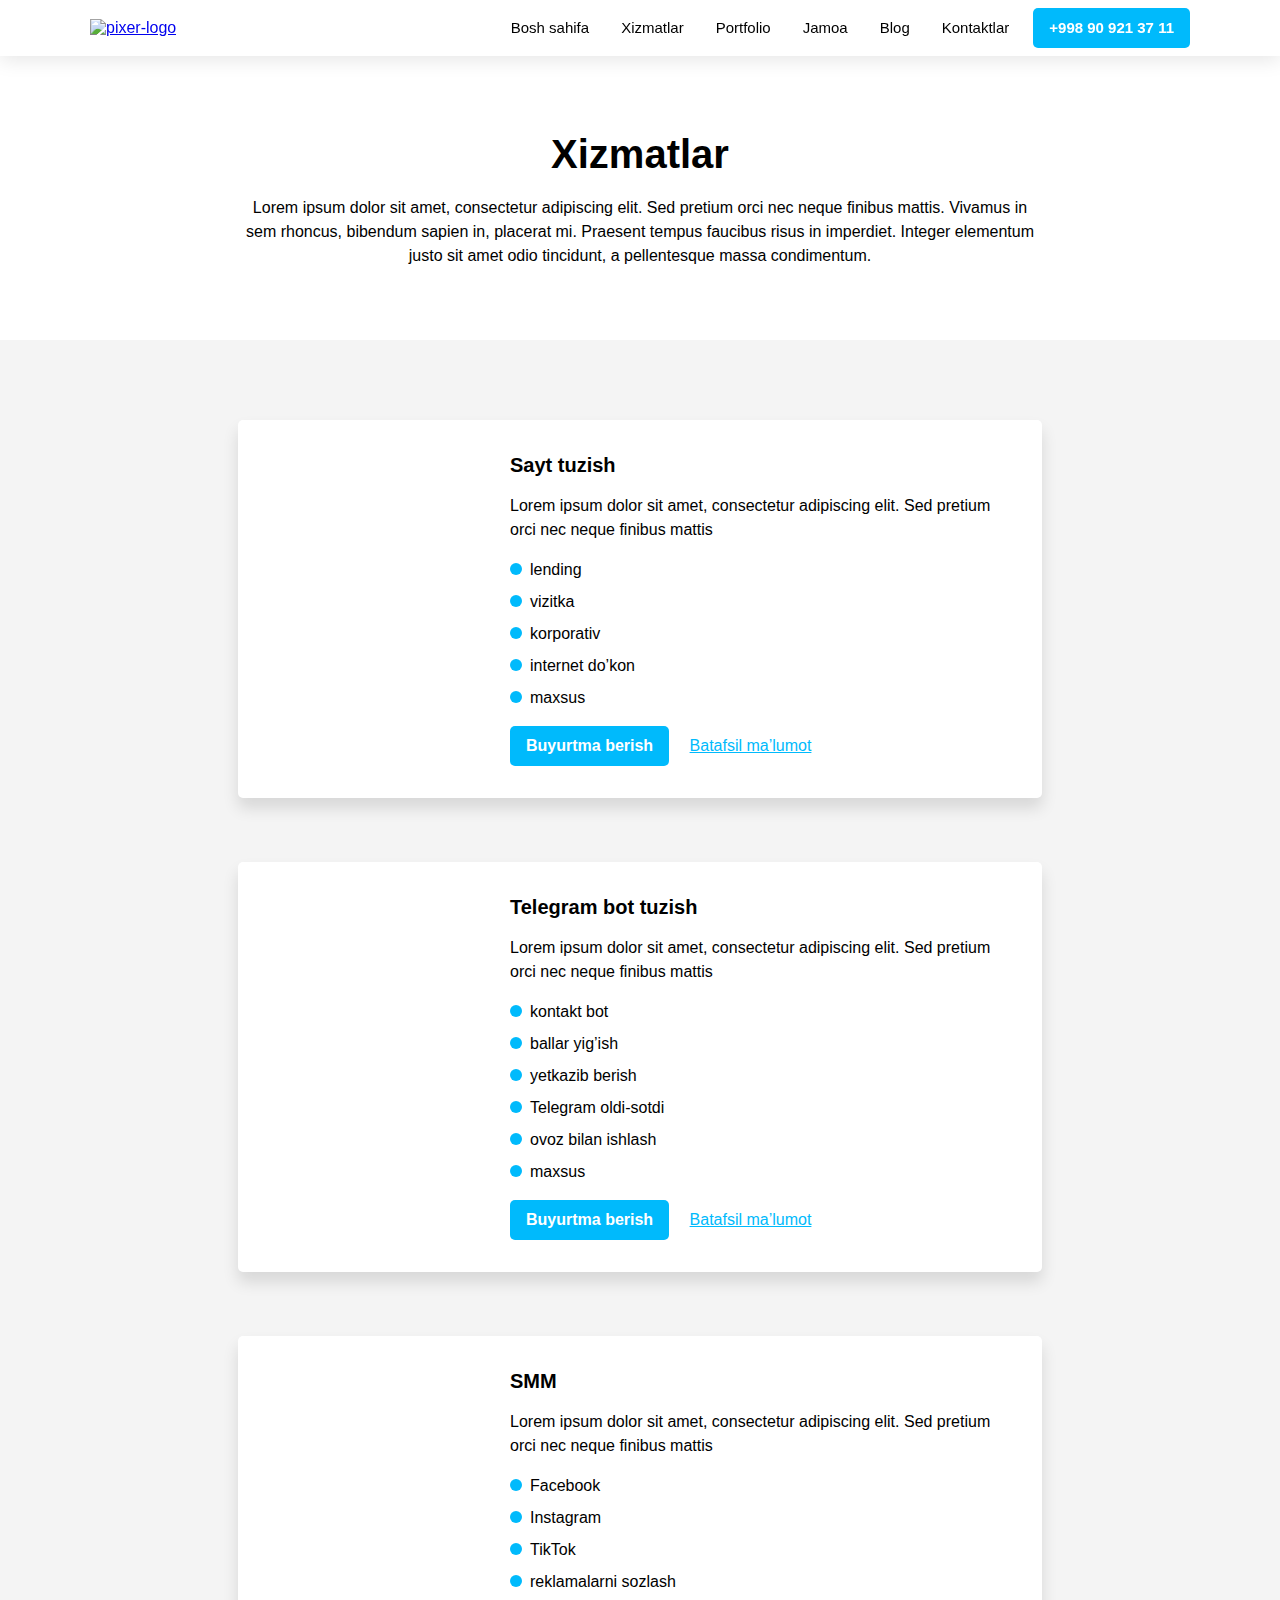
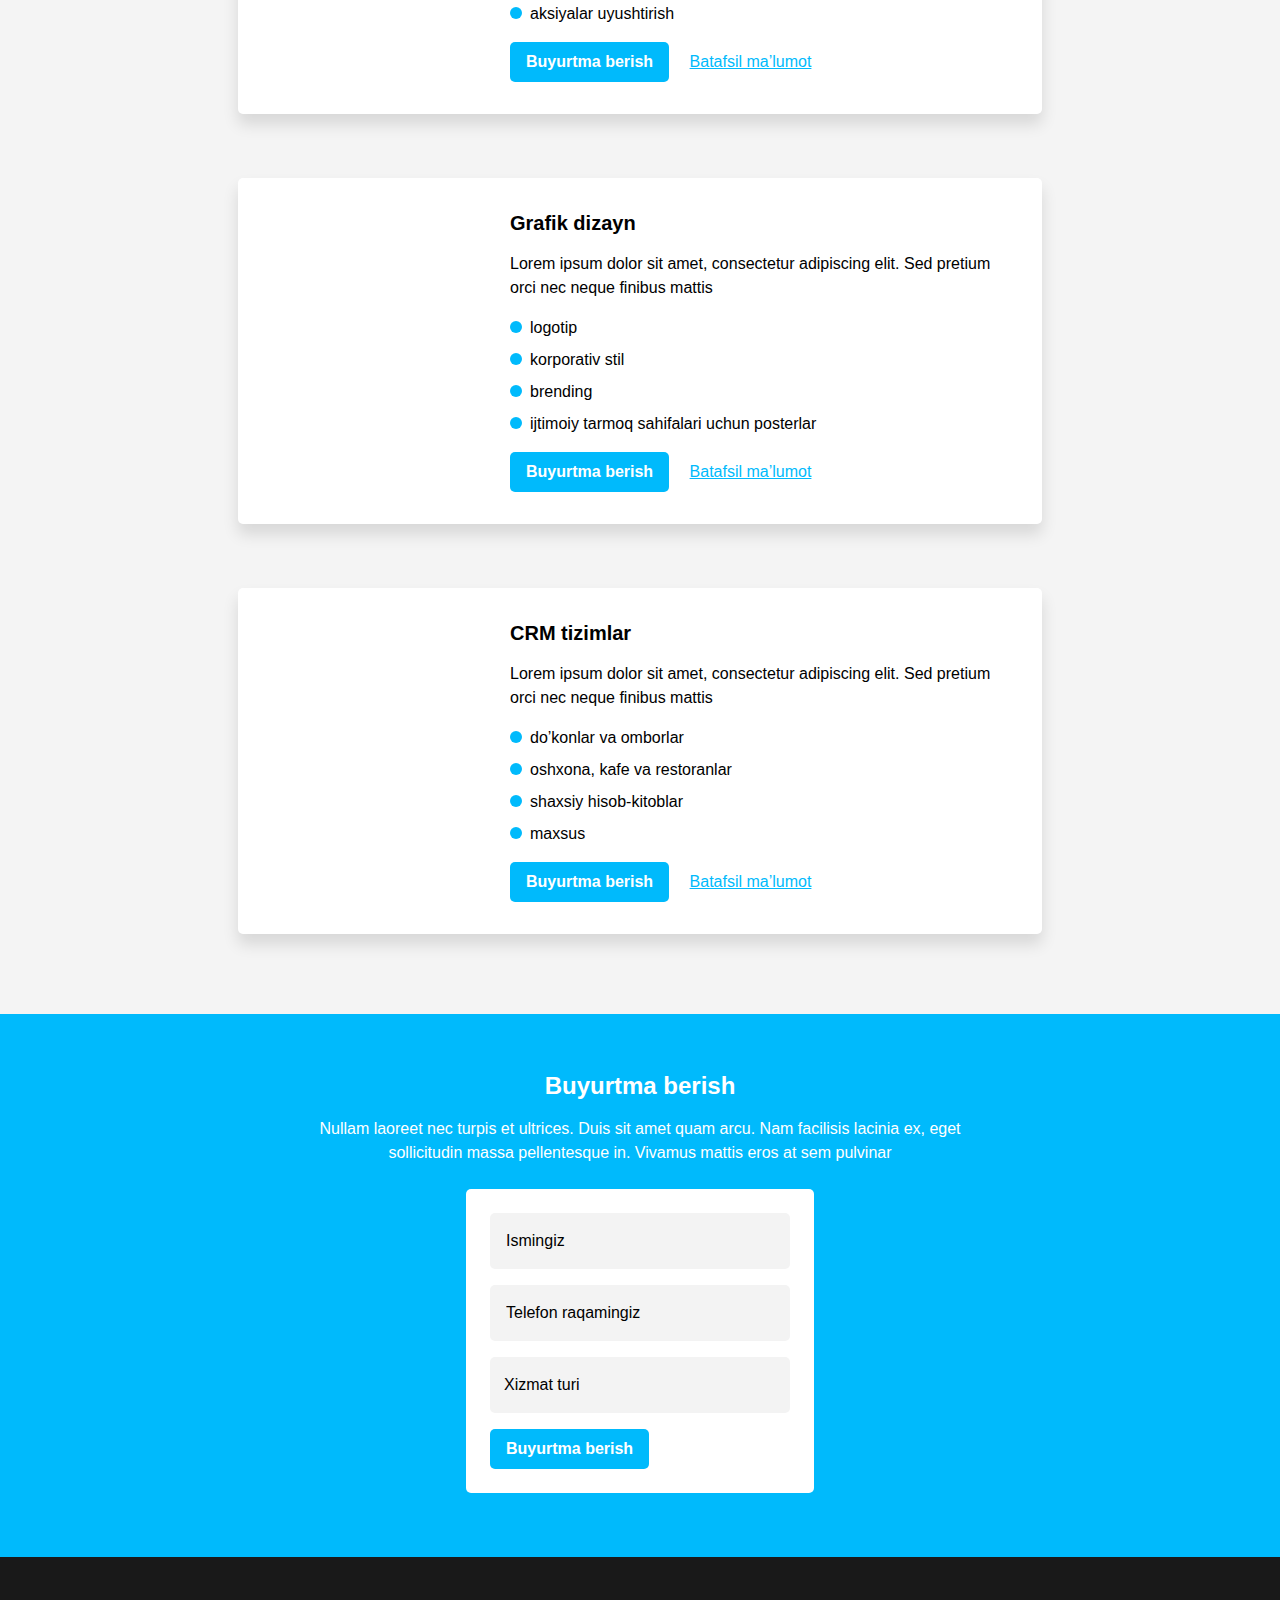
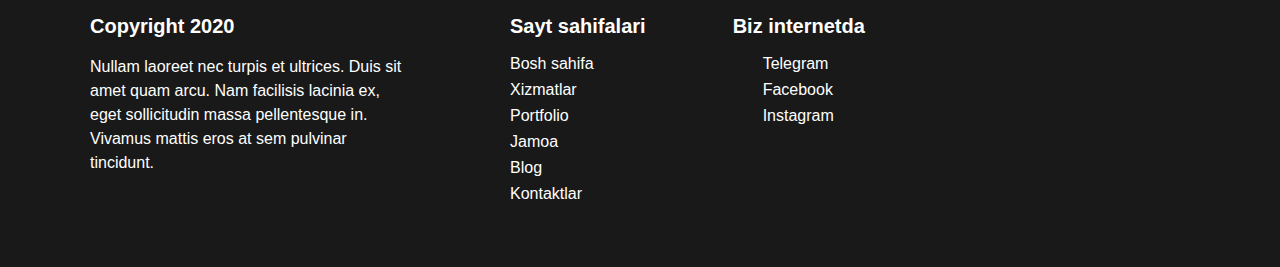
==== service.html @ c7ca8133 "initial commit" ====
<!DOCTYPE html>
<html lang="en">
<head>
    <meta charset="UTF-8">
    <meta http-equiv="X-UA-Compatible" content="IE=edge">
    <meta name="viewport" content="width=device-width, initial-scale=1.0">
    <title>Pixer (services)</title>
    <link rel="stylesheet" href="https://pro.fontawesome.com/releases/v5.10.0/css/all.css"> 
    <link rel="stylesheet" href="./css/normalize.css">
    <link rel="stylesheet" href="./css/fonts.css">
    <link rel="stylesheet" href="./css/style.css">
</head>
<body>
    
    <header class="header">
        <div class="container">
            <nav class="navbar">
                <a class="logo" href="#"><img src="./img/pixer-logo.svg" alt="pixer-logo" width="58" height="20"></a>
                <ul class="nav-list">
                    <li class="nav-item"><a class="nav-link" href="index.html">Bosh sahifa</a></li>
                    <li class="nav-item"><a class="nav-link" href="#">Xizmatlar</a>
                        <ul class="submenu">
                            <li class="sub-item"><a class="sub-link" href="#sayt">Vebsayt</a></li>
                            <li class="sub-item"><a class="sub-link" href="#bot">Telegram bot</a></li>
                            <li class="sub-item"><a class="sub-link" href="#smm">SMM</a></li>
                            <li class="sub-item"><a class="sub-link" href="#design">Grafik dizayn</a></li>
                            <li class="sub-item"><a class="sub-link" href="#crm">CRM tizim</a></li>
                        </ul>
                    </li>
                    <li class="nav-item"><a class="nav-link" href="#">Portfolio</a></li>
                    <li class="nav-item"><a class="nav-link" href="#">Jamoa</a></li>
                    <li class="nav-item"><a class="nav-link" href="#">Blog</a></li>
                    <li class="nav-item"><a class="nav-link" href="#">Kontaktlar</a></li>
                    <li class="tel"><a href="tel:+998909213711">+998 90 921 37 11</a></li>
                </ul>             
            </nav>
        </div>
    </header>
    
    <main class="main">
        <section class="services-text">
            <div class="containier">
                <h2>Xizmatlar</h2>
                <p>Lorem ipsum dolor sit amet, consectetur adipiscing elit. Sed pretium orci nec neque finibus mattis. Vivamus in sem rhoncus, bibendum sapien in, placerat mi. Praesent tempus faucibus risus in imperdiet. Integer elementum justo sit amet odio tincidunt, a pellentesque massa condimentum.</p>
            </div>
        </section>
        
        <section class="services-info">
            <div class="container">
                <ul class="about-services">
                    <li class="services-box box-1" id="sayt">
                        <div class="box-content">
                            <h3>Sayt tuzish</h3>
                            <p>Lorem ipsum dolor sit amet, consectetur adipiscing elit. Sed pretium orci nec neque finibus mattis</p>
                            <ul class="site-list">
                                <li>lending</li>
                                <li>vizitka</li>
                                <li>korporativ</li>
                                <li>internet do’kon</li>
                                <li>maxsus</li>
                            </ul>
                            <a href="#quote" class="link-1">Buyurtma berish</a>
                            <a href="#" class="link-2">Batafsil ma’lumot</a>
                        </div>
                    </li>

                    <li class="services-box box-2" id="bot">
                        <div class="box-content">
                            <h3>Telegram bot tuzish</h3>
                            <p>Lorem ipsum dolor sit amet, consectetur adipiscing elit. Sed pretium orci nec neque finibus mattis</p>
                            <ul class="site-list">
                                <li>kontakt bot</li>
                                <li>ballar yig’ish</li>
                                <li>yetkazib berish</li>
                                <li>Telegram oldi-sotdi</li>
                                <li>ovoz bilan ishlash</li>
                                <li>maxsus</li>
                            </ul>
                            <a href="#quote" class="link-1">Buyurtma berish</a>
                            <a href="#" class="link-2">Batafsil ma’lumot</a>
                        </div>
                    </li>

                    <li class="services-box box-3" id="smm">
                        <div class="box-content">
                            <h3>SMM</h3>
                            <p>Lorem ipsum dolor sit amet, consectetur adipiscing elit. Sed pretium orci nec neque finibus mattis</p>
                            <ul class="site-list">
                                <li>Facebook</li>
                                <li>Instagram</li>
                                <li>TikTok</li>
                                <li>reklamalarni sozlash</li>
                                <li>aksiyalar uyushtirish</li>
                            </ul>
                            <a href="#quote" class="link-1">Buyurtma berish</a>
                            <a href="#" class="link-2">Batafsil ma’lumot</a>
                        </div>
                    </li>

                    <li class="services-box box-4" id="design">
                        <div class="box-content">
                            <h3>Grafik dizayn</h3>
                            <p>Lorem ipsum dolor sit amet, consectetur adipiscing elit. Sed pretium orci nec neque finibus mattis</p>
                            <ul class="site-list">
                                <li>logotip</li>
                                <li>korporativ stil</li>
                                <li>brending</li>
                                <li>ijtimoiy tarmoq sahifalari uchun posterlar</li>
                            </ul>
                            <a href="#quote" class="link-1">Buyurtma berish</a>
                            <a href="#" class="link-2">Batafsil ma’lumot</a>
                        </div>
                    </li>

                    <li class="services-box box-5" id="crm">
                        <div class="box-content">
                            <h3>CRM tizimlar</h3>
                            <p>Lorem ipsum dolor sit amet, consectetur adipiscing elit. Sed pretium orci nec neque finibus mattis</p>
                            <ul class="site-list">
                                <li>do’konlar va omborlar</li>
                                <li>oshxona, kafe va restoranlar</li>
                                <li>shaxsiy hisob-kitoblar</li>
                                <li>maxsus</li>
                            </ul>
                            <a href="#quote" class="link-1">Buyurtma berish</a>
                            <a href="#" class="link-2">Batafsil ma’lumot</a>
                        </div>
                    </li>
                </ul>
            </div>
        </section>

        <section class="quote service-quote" id="quote">
            <div class="container">
                <h2>Buyurtma berish</h2>
                <p>Nullam laoreet nec turpis et ultrices. Duis sit amet quam arcu. Nam facilisis lacinia ex, eget sollicitudin massa pellentesque in. Vivamus mattis eros at sem pulvinar</p>
                <form class="form" action="http://echo.htmlacademy.ru" method="POST">
                    <label for="name">
                        <input type="text" name="user_name" id="name" placeholder="Ismingiz" required>
                    </label> <br>
                    <label for="tel">
                        <input pattern="^(?:\d{10,12}|\+\d{10,12}|\w+@\w+\.\w{2,4})$" type="tel" name="user_number" id="tel" placeholder="Telefon raqamingiz" required>
                    </label> <br>
                    <label class="label" for="service">
                        <select name="service" id="service">
                            <option class="option" selected disabled value="xizmat turi">Xizmat turi</option>
                            <option value="vebsayt">Vebsayt</option>
                            <option value="bot">Telegram bot</option>
                            <option value="smm">SMM</option>
                            <option value="dizayn">Grafik dizayn</option>
                            <option value="crm">CRM tizim</option>
                        </select>
                    </label> <br>
                    <button type="submit">Buyurtma berish</button>
                </form>
            </div>
        </section>
    </main>

    <footer class="footer">
        <div class="container">
            <ul class="footer-list">
                <li class="flist-item">
                    <h3>Copyright 2020</h3>
                    <p>Nullam laoreet nec turpis et ultrices. Duis sit amet quam arcu. Nam facilisis lacinia ex, eget sollicitudin massa pellentesque in. Vivamus mattis eros at sem pulvinar tincidunt.</p>
                </li>
                <li class="flist-item">
                    <h3>Sayt sahifalari</h3>
                    <ul class="site-pages">
                        <li><a href="#">Bosh sahifa</a></li>
                        <li><a href="#">Xizmatlar</a></li>
                        <li><a href="#">Portfolio</a></li>
                        <li><a href="#">Jamoa</a></li>
                        <li><a href="#">Blog</a></li>
                        <li><a href="#">Kontaktlar</a></li>
                    </ul>
                </li>
                <li class="flist-item">
                    <h3>Biz internetda</h3>
                    <ul class="social-media">
                        <li><a class="telegram" target="_blank" href="#">Telegram</a></li>
                        <li><a class="facebook" target="_blank" href="#">Facebook</a></li>
                        <li><a class="instagram" target="_blank" href="#">Instagram</a></li>
                    </ul>
                </li>
            </ul>
        </div>
    </footer>
    
</body>
</html>
---- css/style.css ----
*{
    margin: 0;
    padding: 0;
    box-sizing: border-box;
}

html{
    scroll-behavior: smooth;
}

body{
    font-family: 'Open Sans', 'Arial', sans-serif;
}

.container{
    width: 1100px;
    margin: 0 auto;
}

img{
    max-width: 100%;
    height: auto;
}

/* ----- header start ----- */

.header{
    position: fixed;
    width: 100%;
    height: 56px;
    background: #FFFFFF;
    box-shadow: 0px 4px 20px rgba(0, 0, 0, 0.1);
    z-index: 2;
}

.navbar{
    display: flex;
    align-items: center;
    padding-top: 8px;
}

.nav-list{
    display: flex;
    align-items: center;
    list-style-type: none;
    margin-left: auto;
}

.nav-link{
    text-decoration: none;
    font-size: 15px;
    line-height: 24px;
    color: #000;
    padding: 16px;
}

.nav-link:hover{
    border-bottom: 3px solid #191919;
    width: 98px;
    height: 3px;
}

.nav-link:active{
    background: rgba(25, 25, 25, 0.7);
    border-bottom: none;
    color: #fff;
}

.submenu{
    display: none;
    position: absolute;
    width: 124px;
    height: 216px;
    list-style-type: none;
    background-color: #fff;
    transform: translate(-13px, 17px);
    box-shadow: 0px 4px 24px rgba(0, 0, 0, 0.1);
    border-radius: 5px;
}

.sub-link{
    display: inline-block;
    text-decoration: none;
    font-size: 16px;
    line-height: 24px;
    color: #000;
    padding-left: 16px;
    padding-bottom: 8px;
    padding-top: 8px;
}

.submenu li:first-child{
    margin-top: 8px;
}

.sub-link:hover{
    display: block;
    background: #00BAFC;
    color: #fff;
    transition: all .3s ease; 
}

.sub-link:active{
    background: #00BAFC;
    opacity: 0.6;
}

.nav-list li:nth-child(2):hover .submenu{
    display: block;
}

.tel a{
    color: #fff;
    font-size: 15px;
    line-height: 24px;
    font-weight: bold;
    background: #00BAFC;
    border-radius: 5px;
    text-decoration: none;
    padding: 8px 16px;
    display: inline-block;
    margin-left: 8px;
}

.tel a:hover{
    border: 3px solid #00BAFC;
    box-sizing: border-box;
    border-radius: 5px;
    padding: 5px 13px;
    color: #00BAFC;
    background-color: #fff;
}

.tel a:active{
    background: rgba(0, 186, 252, 0.6);
    border: none;
    padding: 8px 16px;
    color: #fff;
}

.logo:hover{
    opacity: .8;
}

.logo:active{
    opacity: .3;
}

.fa-bars{
    font-size: 20px;
    color: #555;
    display: none;
}

/* ----- header end ----- */


/* ----- business start ----- */

.business{
    padding-top: 56px;
}

.business-content{
    display: flex;
    align-items: center;
    justify-content: space-between;
    margin-top: 80px;
}

.business-left h1{
    width: 470px;
    font-weight: bold;
    font-size: 30px;
    line-height: 130%;
    margin-bottom: 16px;
}

.business-left p{
    width: 465px;
    font-size: 16px;
    line-height: 24px;
    margin-bottom: 16px;
}

.link-1{
    font-weight: bold;
    font-size: 16px;
    line-height: 24px;
    color: #fff;
    background: #00BAFC;
    border-radius: 5px;
    padding: 8px 16px;
    text-decoration: none;
    display: inline-block;
}

.link-1:hover{
    background: rgba(0, 186, 252, 0.8);
}

.link-1:active{
    background: rgba(0, 186, 252, 0.6);
}

iframe{
    border-radius: 5px; 
    border: none;
}

/* ----- business end ----- */


/* ----- services start ----- */

.services{
    margin-top: 136px;
}

.services .service-title{
    font-weight: bold;
    font-size: 24px;
    line-height: 130%;
    text-align: center;
    margin-bottom: 16px;
}

.services .service-text{
    font-size: 16px;
    line-height: 24px;
    text-align: center;
    width: 719px;
    margin: 0 auto;
    margin-bottom: 24px;
}

.services-list{
    display: flex;
    flex-wrap: wrap;
    justify-content: center;
    list-style-type: none;
}

.services-list li{
    position: relative;
    display: flex;
    flex-direction: column;
    align-items: center;
    width: 320px;
    height: 260px;
    background: #FFFFFF;
    box-shadow: 0px 8px 8px rgba(0, 0, 0, 0.1);
    border-radius: 5px;
    cursor: pointer; 
    margin: 23px;
    text-align: center;
}

.services-list li:hover{
    box-shadow: 0px 12px 21px rgba(0, 0, 0, 0.1);
}

.services-list li:active{
    box-shadow: 0px 4px 4px rgba(0, 0, 0, 0.2);
}

.services-list a{
    text-decoration: none;
    color: #000;
}

.service-1::before{
    width: 203px;
    height: 130px;
    content: "";
    background-image: url(../img/website-illustration.png);
    background-size: contain;
    position: absolute; 
    top: 24px;
}
.service-2::before{
    width: 222px;
    height: 130px;
    content: "";
    background-image: url(../img/bot-illustration.png);
    position: absolute; 
    background-size: contain;
    top: 24px;
}
.service-3::before{  
    width: 177px;
    height: 130px;
    content: "";
    background-image: url(../img/smm-illustration.png);
    position: absolute; 
    background-size: contain;
    top: 24px;
}

.service-4::before{
    width: 179px;
    height: 130px;
    content: "";
    background-image: url(../img/design-illustration.png);
    position: absolute; 
    background-size: contain;
    top: 24px;
}

.service-5::before{
    width: 170px;
    height: 130px;
    content: "";
    background-image: url(../img/crm-illustration.png);
    position: absolute; 
    background-size: contain;
    top: 24px;
}

.services-list h3{
    margin-top: 170px;
    margin-bottom: 16px;
    font-weight: bold;
    font-size: 20px;
    line-height: 130%;  
}


.services-list h3:hover{
    color: rgb(39, 87, 160);
}

.services-list p{
    font-size: 16px;
    line-height: 24px;
}

.services-links{
    text-align: center;
    margin-top: 40px;
}

.link-2{
    display: inline-block;
    color: #00BAFC;
    font-size: 16px;
    line-height: 24px;
    text-align: center;
    margin-left: 16px;
}

/* ----- services end ----- */


/* ----- work start ----- */

.work{
    margin-top: 112px;
}

.work h2{
    font-weight: bold;
    font-size: 24px;
    line-height: 130%;
    text-align: center;
    margin-bottom: 16px;
}

.work .work-intro-text{
    width: 719px;
    margin: 0 auto;
    text-align: center;
    font-size: 16px;
    line-height: 24px;
    margin-bottom: 24px;
}

.work-list li{
    display: flex;
    align-items: center;
    justify-content: center;
    margin-bottom: 55px;
}

.work-list li:nth-child(even){
    flex-direction: row-reverse;
}

.work-text{
    margin-left: 35px;
}

.work-text h3{
    font-weight: bold;
    font-size: 20px;
    line-height: 130%;
    margin-bottom: 8px;
}

.work-text p{
    width: 493px;
    font-size: 16px;
    line-height: 24px;
}

.work-link{
    text-align: center;
}

/* ----- work end ----- */


/* ----- quote start ----- */

.quote{
    height: 543px;
    background: #00BAFC;
    margin-top: 55px;
    padding-top: 56px;
}

.quote h2{
    font-weight: bold;
    font-size: 24px;
    line-height: 130%;  
    text-align: center;
    color: #FFFFFF;
    margin-bottom: 16px;
}

.quote p{
    width: 719px;
    font-size: 16px;
    line-height: 150%;
    text-align: center;
    color: #FFFFFF;
    margin: 0 auto;
}

.form{
    position: relative;
    width: 348px;
    height: 304px;
    background-color: #fff;
    border-radius: 5px;
    margin: 0 auto;
    margin-top: 24px;
    padding: 24px;
}

.form input{
    width: 100%;
    height: 56px;
    background: #F3F3F3;
    border-radius: 5px;
    padding-left: 16px;
    border: none;
    margin-bottom: 16px;
    outline: none;
}

.form input::placeholder{
    color: #000;
    font-size: 16px;
    line-height: 150%;
}

#service{
    width: 100%;
    border: none;
    background: #F3F3F3;
    border-radius: 5px;
    appearance: none;
    outline: none;
    padding: 16px 0 16px 14px;
    margin-bottom: 16px;
}

#service:first-child{
    color: #000;
    font-size: 16px;
    line-height: 150%;
}

label{
    position: relative;
}

.label::before{
    content: "";
    background-image: url(../img/polygon.svg);
    width: 16px;
    height: 16px;
    background-repeat: no-repeat;
    position: absolute;
    top: 5px;
    right: 20px;
    pointer-events: none;
}

.quote-btn{
    text-align: center;
}

.form button{
    background-color: transparent;
    border: none;
    font-weight: bold;
    font-size: 16px;
    line-height: 24px;
    color: #fff;
    background: #00BAFC;
    border-radius: 5px;
    padding: 8px 16px;
    cursor: pointer;
}

.form button:hover{
    background: rgba(0, 186, 252, 0.8);
}

.form button:active{
    background: rgba(0, 186, 252, 0.6);
}

/* ----- quote end ----- */


/* ----- footer start ----- */

.footer{
    width: 100%;
    /* height: 338px; */
    background-color: #191919;
    padding: 56px 0;
}

.footer-list{
    display: flex;
    list-style-type: none;
}

.flist-item h3{
    font-weight: bold;
    font-size: 20px;
    line-height: 130%;
    color: #FFFFFF;
    margin-bottom: 16px;
}

.flist-item p{
    width: 320px;
    font-size: 16px;
    line-height: 150%;
    color: #fff;
}

.footer-list .flist-item:nth-child(2){
    margin-left: 100px;
    margin-right: 87px;
}

.site-pages{
    list-style-type: none;
}

.social-media{
    list-style-type: none;
}

.footer-list a{
    display: inline-block;
    text-decoration: none;
    margin-bottom: 8px;
    color: #fff;
}

.site-pages a:hover{
    color: #00BAFC;
}

.site-pages a:active{
    opacity: 0.6;
}


.social-media a{
    position: relative;
    margin-left: 30px;
}

.telegram::before{
    content: "";
    background-image:url(../img/telegram.svg);
    width: 22px;
    height: 24px;
    position: absolute;
    right: 77px;
    top: -3px;
}

.facebook::before{
    content: "";
    background-image:url(../img/facebook.svg);
    width: 22px;
    height: 24px;
    position: absolute;
    right: 79px;
    top: -3px;
}

.instagram::before{
    content: "";
    background-image:url(../img/instagram.svg);
    width: 22px;
    height: 24px;
    position: absolute;
    right: 83px;
    top: -2px;
}

.social-media a:hover{
    color: #00BAFC;
}

.social-media a:active{
    opacity: 0.6;
}

/* ----- footer end ----- */



/* ---------- SERVICES PAGE start ---------- */

.main{
    padding-top: 56px;
}

.services-text{
    height: 284px;
    background-color: #fff;
    padding-top: 72px;
}

.services-text h2{
    font-weight: bold;
    font-size: 40px;
    line-height: 130%;
    text-align: center;
}

.services-text p{
    width: 800px;
    font-size: 16px;
    line-height: 24px;
    text-align: center;
    margin: 16px auto;
}

.services-info{
    background-color: #F4F4F4;
    height: 2274px;
    padding-top: 80px;
    padding-bottom: 80px;
}

.about-services{
    list-style-type: none;
}

.services-box{
    position: relative;
    width: 804px;
    margin: 0 auto;
    background: #FFFFFF;
    box-shadow: 0px 10px 16px rgba(0, 0, 0, 0.12);
    border-radius: 5px;
    padding-top: 32px;
    margin-bottom: 64px;
}

.services-box:last-child{
    margin-bottom: 0;
}

.box-1{
    height: 378px;
}

.box-2{
    height: 410px;
}

.box-3{
    height: 378px;
}

.box-4{
    height: 346px;
}

.box-5{
    height: 346px;
}

.box-content{
    margin-left: 272px;
}

.box-1::before{
    content: "";
    background-image: url(../img/website-illustration.png);
    width: 203px;
    height: 130px;
    position: absolute;
    left: 32px;
}

.box-2::before{
    content: "";
    background-image: url(../img/bot-illustration.png);
    width: 222px;
    height: 130px;
    position: absolute;
    left: 32px;
}

.box-3::before{
    content: "";
    background-image: url(../img/smm-illustration.png);
    width: 177px;
    height: 130px;
    position: absolute;
    left: 32px;
}

.box-4::before{
    content: "";
    background-image: url(../img/design-illustration.png);
    width: 179px;
    height: 130px;
    position: absolute;
    left: 32px;
}

.box-5::before{
    content: "";
    background-image: url(../img/crm-illustration.png);
    width: 170px;
    height: 130px;
    position: absolute;
    left: 32px;
}
.services-box h3{
    font-size: 20px;
    line-height: 130%;
    margin-bottom: 16px;
}

.services-box p{
    font-size: 16px;
    line-height: 24px;
    width: 500px;
    margin-bottom: 16px;
}

.site-list{
    list-style-type: none;
}

.site-list li{
    margin-bottom: 8px;
    font-size: 16px;
    line-height: 24px;
    margin-left: 8px;
}

.services-box .link-1{
    margin-top: 8px;
}

.site-list li::before{
    content: "";
    width: 12px;
    height: 12px;
    background-color: #00BAFC;
    border-radius: 12px;
    display: inline-block;
    transform: translateX(-8px);
}

.service-quote{
    margin-top: 0;
}


/* ----- Media Queries ----- */

@media (max-width: 1150px){
    .container{
        width: 950px;
    }
}

@media (max-width: 1024px){
    .container{
        width: 850px;
    }
    .business-left h1{
        font-size: 25px;
    }
    .business-left p{
        font-size: 15px;
    }
    .link-1{
        font-size: 15px;
        padding: 5px 13px;
    }
    .nav-link{
        font-size: 14px;
        padding: 12px;
    }
}

@media (max-width: 870px){
    .container{
        width: 90%;
    }
}

@media (max-width: 768px){
    .nav-list{
        display: none;
    }
    .fa-bars{
        display: block;
        margin-left: auto;
    }
    .business-content{
        flex-direction: column;
        margin-top: -40px;
    }
    .business-left{
        text-align: center;
        margin-bottom: 30px;
    }
    .services{
        margin-top: 50px;
    }
    .work{
        margin-top: 50px;
    }
    .work-list li{
        flex-direction: column;
        margin-bottom: 55px;
    }
    .work-list li:nth-child(even){
        flex-direction: column;
    }
    .work-text{
        text-align: center;
        margin-top: 30px;
    }
    .footer{
        padding: 16px 0;
        text-align: center;
    }
    .footer-list{
        flex-direction: column;
    }
    .flist-item p{
        width: 320px;
        margin: 0 auto;
    }
    .flist-item{
        margin-bottom: 15px;
    }
    .business-left h1{
        width: auto;
        font-size: 25px;
    }
    p{
        width: auto !important;
    }
    .quote{
        padding-top: 20px;
    }
}

@media (max-width: 500px){
    iframe{
        width: 350px;
        height: 190px;
    }
}

@media (max-width: 400px){
    iframe{
        width: 300px;
        height: 170px;
    }
    .form{
        width: 100%;
    }
    .form button{
        font-weight: normal;
        font-size: 14px;
        padding: 5px 13px;
    }
    .footer-list h3{
        font-size: 15px;
    }
    .flist-item p{
        font-size: 14px;
    }
    .flist-item a{
        font-size: 13px;
    }
}

@media (max-width:320px){
    iframe{
        width: 250px;
        height: 140px;
    }
}
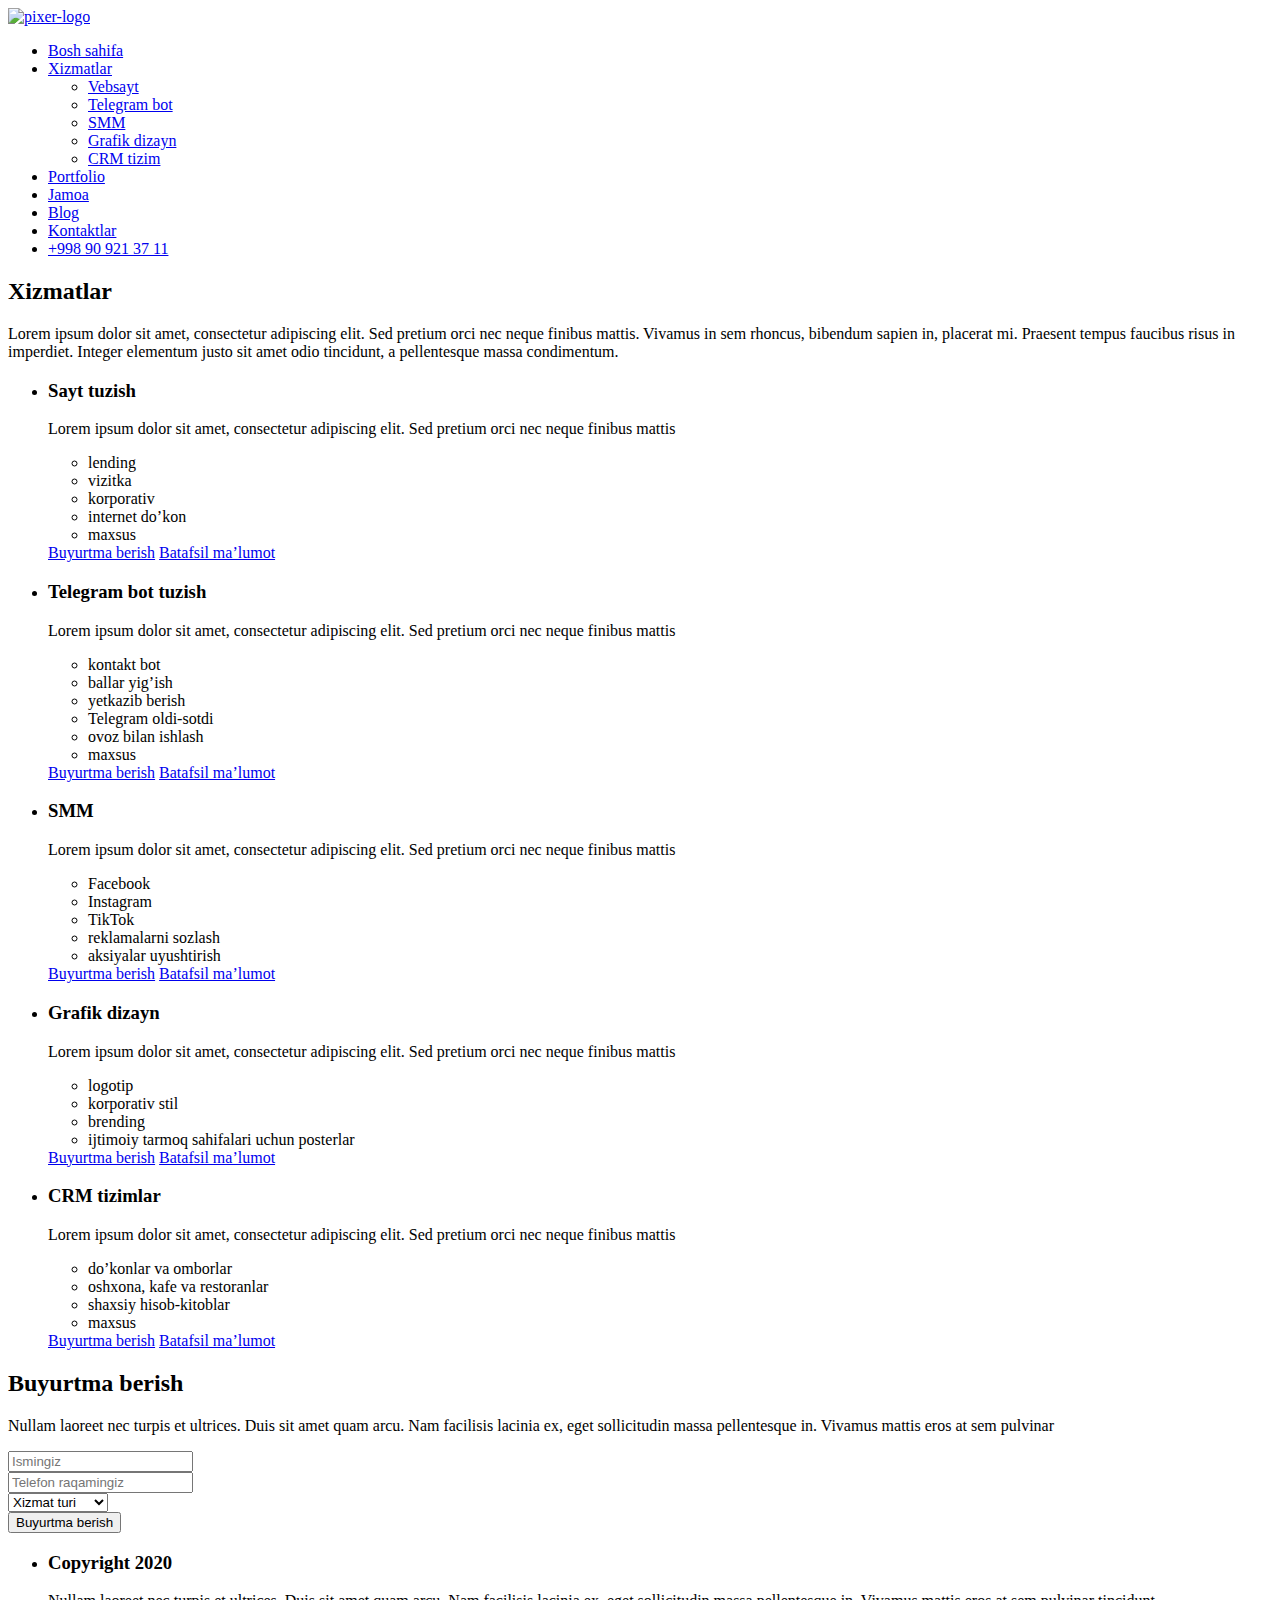
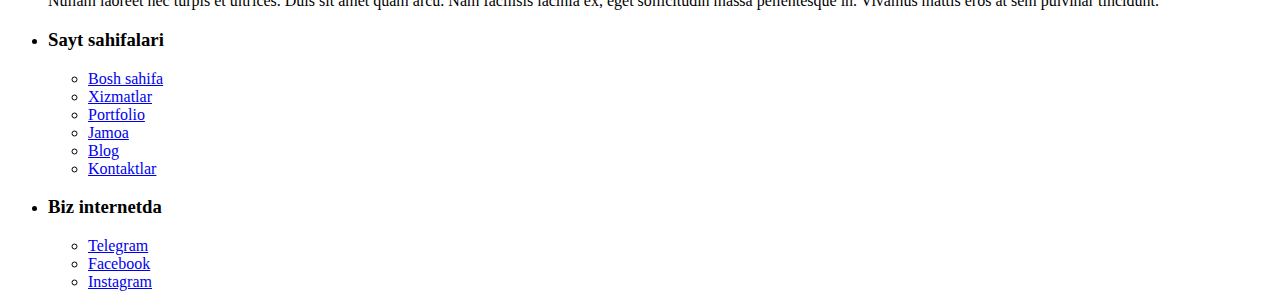
==== commit b35b0977: "committed" ====
--- a/service.html
+++ b/service.html
@@ -8,7 +8,7 @@
     <link rel="stylesheet" href="https://pro.fontawesome.com/releases/v5.10.0/css/all.css"> 
     <link rel="stylesheet" href="./css/normalize.css">
     <link rel="stylesheet" href="./css/fonts.css">
-    <link rel="stylesheet" href="./css/style.css">
+    <link rel="stylesheet" href="./css/style.min.css">
 </head>
 <body>
     
